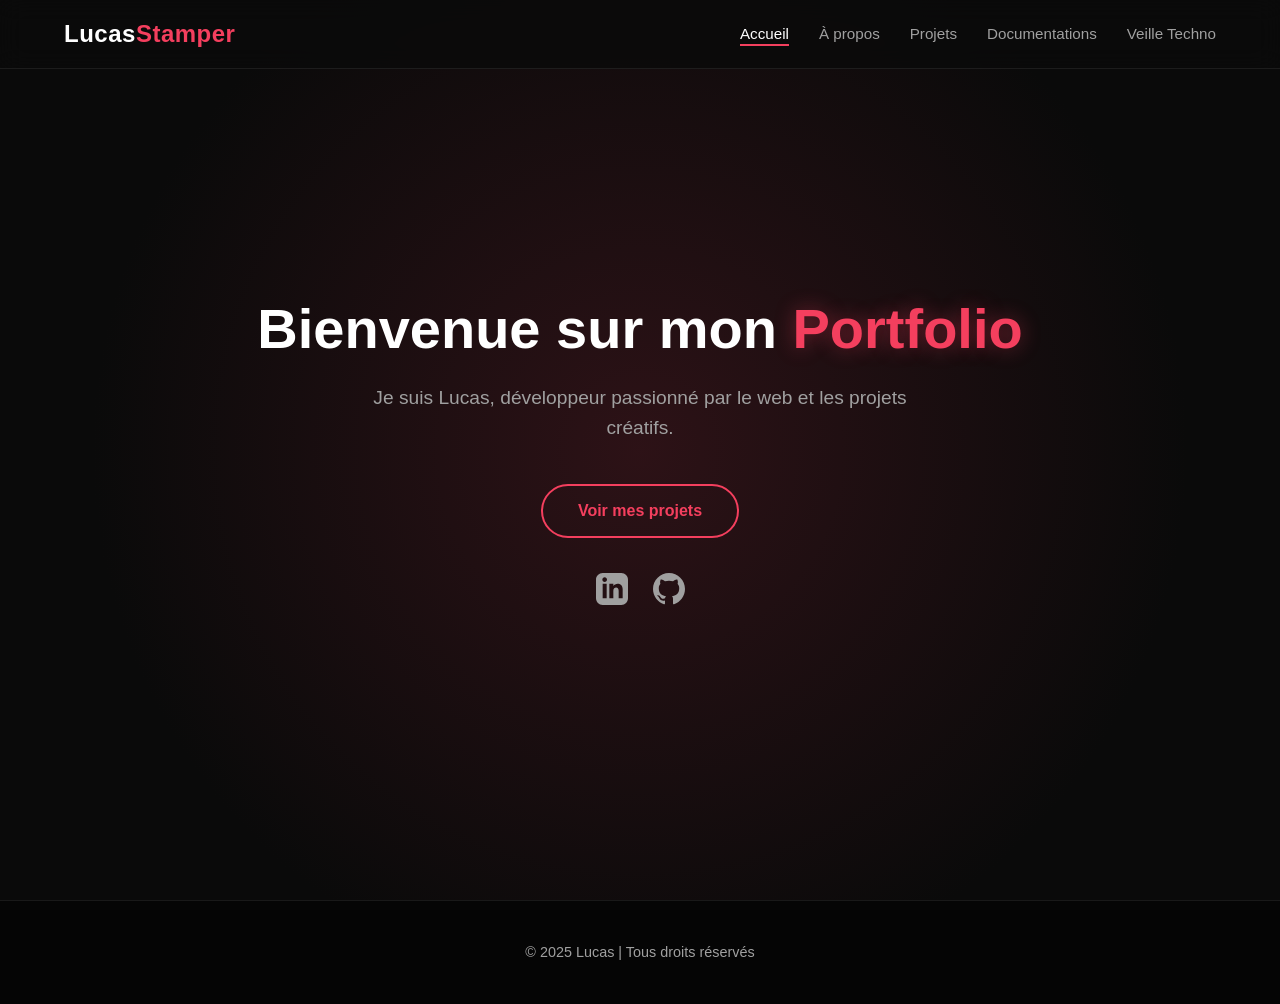
==== index.html @ 58abce3c "New Portfolio !" ====
<!DOCTYPE html>
<html lang="fr">

<head>
  <meta charset="UTF-8">
  <meta name="viewport" content="width=device-width, initial-scale=1.0">
  <title>Accueil | Portfolio de Lucas</title>
  <link rel="stylesheet" href="style.css">
  <script defer src="script.js"></script>
</head>

<body>
  <header>
    <nav class="navbar">
      <div class="logo">Lucas<span>Stamper</span></div>
      <ul class="nav-links">
        <li><a href="index.html" class="active">Accueil</a></li>
        <li><a href="about.html">À propos</a></li>
        <li><a href="projects.html">Projets</a></li>
        <li><a href="docs.html">Documentations</a></li>
        <li><a href="veille.html">Veille Techno</a></li>
      </ul>
    </nav>
  </header>

  <section class="hero">
    <h1>Bienvenue sur mon <span>Portfolio</span></h1>
    <p>Je suis Lucas, développeur passionné par le web et les projets créatifs.</p>
    <a href="projects.html" class="btn">Voir mes projets</a>

    <div class="social-links">
      <a href="https://www.linkedin.com/in/ton-profil/" target="_blank" aria-label="LinkedIn">
        <svg xmlns="http://www.w3.org/2000/svg" viewBox="0 0 24 24" fill="currentColor">
          <path
            d="M19 0h-14c-2.761 0-5 2.239-5 5v14c0 2.761 2.239 5 5 5h14c2.762 0 5-2.239 5-5v-14c0-2.761-2.238-5-5-5zm-11 19h-3v-11h3v11zm-1.5-12.268c-.966 0-1.75-.79-1.75-1.764s.784-1.764 1.75-1.764 1.75.79 1.75 1.764-.783 1.764-1.75 1.764zm13.5 12.268h-3v-5.604c0-3.368-4-3.113-4 0v5.604h-3v-11h3v1.765c1.396-2.586 7-2.777 7 2.476v6.759z" />
        </svg>
      </a>

      <a href="https://github.com/ton-profil" target="_blank" aria-label="GitHub">
        <svg xmlns="http://www.w3.org/2000/svg" viewBox="0 0 24 24" fill="currentColor">
          <path
            d="M12 0c-6.626 0-12 5.373-12 12 0 5.302 3.438 9.8 8.207 11.387.599.111.793-.261.793-.577v-2.234c-3.338.726-4.033-1.416-4.033-1.416-.546-1.387-1.333-1.756-1.333-1.756-1.089-.745.083-.729.083-.729 1.205.084 1.839 1.237 1.839 1.237 1.07 1.834 2.807 1.304 3.492.997.107-.775.418-1.305.762-1.604-2.665-.305-5.467-1.334-5.467-5.931 0-1.311.469-2.381 1.236-3.221-.124-.303-.535-1.524.117-3.176 0 0 1.008-.322 3.301 1.23.957-.266 1.983-.399 3.003-.404 1.02.005 2.047.138 3.006.404 2.291-1.552 3.297-1.23 3.297-1.23.653 1.653.242 2.874.118 3.176.77.84 1.235 1.911 1.235 3.221 0 4.609-2.807 5.624-5.479 5.921.43.372.823 1.102.823 2.222v3.293c0 .319.192.694.801.576 4.765-1.589 8.199-6.086 8.199-11.386 0-6.627-5.373-12-12-12z" />
        </svg>
      </a>
    </div>
  </section>



  <footer>
    <p>© 2025 Lucas | Tous droits réservés</p>
  </footer>
</body>

</html>
---- style.css ----
:root {
  /* --- PALETTE DE COULEURS (Rouge Rubis) --- */
  --primary: #f43f5e;       /* Rouge Rubis / Framboise */
  --primary-hover: #fb7185; /* Plus clair pour le hover */
  
  --bg-body: #0a0a0a;       /* Noir profond pour le fond */
  --bg-card: #161616;       /* Gris très sombre pour les cartes */
  
  --text-main: #ffffff;     /* Blanc pur */
  --text-muted: #a0a0a0;    /* Gris clair pour les sous-textes */
  
  --border-card: rgba(255, 255, 255, 0.08); /* Bordure subtile */
  
  /* Ombre rougeoyante subtile */
  --shadow: 0 10px 30px rgba(244, 63, 94, 0.15);
}

* {
  margin: 0;
  padding: 0;
  box-sizing: border-box;
}

body {
  font-family: 'Poppins', sans-serif;
  background-color: var(--bg-body);
  color: var(--text-main);
  overflow-x: hidden;
  line-height: 1.6;
}

/* --- NAVBAR --- */
.navbar {
  position: fixed;
  width: 100%;
  display: flex;
  justify-content: space-between;
  align-items: center;
  padding: 15px 5%;
  background: rgba(10, 10, 10, 0.8); /* Effet de transparence */
  backdrop-filter: blur(12px);      /* Effet de flou (Glassmorphism) */
  border-bottom: 1px solid var(--border-card);
  z-index: 1000;
  transition: all 0.3s ease;
}

.navbar.scrolled {
  padding: 10px 5%;
  background: rgba(10, 10, 10, 0.95);
}

.navbar .logo {
  font-size: 1.5rem;
  font-weight: 700;
  color: #fff;
  letter-spacing: 0.5px;
}

.navbar .logo span {
  color: var(--primary);
}

.nav-links {
  list-style: none;
  display: flex;
  gap: 30px;
}

.nav-links a {
  text-decoration: none;
  color: var(--text-muted);
  font-weight: 500;
  font-size: 0.95rem;
  transition: all 0.3s ease;
  position: relative;
}

/* Petit soulignement animé au survol */
.nav-links a::after {
  content: '';
  position: absolute;
  width: 0;
  height: 2px;
  bottom: -4px;
  left: 0;
  background-color: var(--primary);
  transition: width 0.3s;
}

.nav-links a:hover::after,
.nav-links a.active::after {
  width: 100%;
}

.nav-links a:hover,
.nav-links a.active {
  color: #fff;
}

/* --- HERO SECTION --- */
.hero {
  height: 100vh;
  display: flex;
  flex-direction: column;
  justify-content: center;
  align-items: center;
  text-align: center;
  padding: 0 20px;
  /* Fond subtil avec un halo rouge au centre */
  background: radial-gradient(circle at center, rgba(244, 63, 94, 0.15) 0%, rgba(10, 10, 10, 1) 70%);
}

.hero h1 {
  font-size: 3.5rem;
  font-weight: 700;
  margin-bottom: 20px;
  line-height: 1.2;
}

.hero span {
  color: var(--primary);
  /* Effet de texte brillant rouge */
  text-shadow: 0 0 20px rgba(244, 63, 94, 0.4);
}

.hero p {
  font-size: 1.2rem;
  max-width: 600px;
  color: var(--text-muted);
  margin-bottom: 40px;
}

/* --- BOUTONS --- */
.btn {
  display: inline-block;
  padding: 12px 35px;
  border: 2px solid var(--primary);
  background: transparent;
  color: var(--primary);
  text-decoration: none;
  font-weight: 600;
  border-radius: 50px;
  transition: all 0.3s ease;
}

.btn:hover {
  background: var(--primary);
  color: #fff; /* Blanc sur fond rouge */
  transform: translateY(-3px);
  box-shadow: 0 5px 15px rgba(244, 63, 94, 0.3);
}

/* --- PAGES CONTENU --- */
.page-content {
  padding: 140px 10% 80px;
  min-height: 100vh;
  background-color: var(--bg-body);
}

.page-content h1 {
  font-size: 2.5rem;
  margin-bottom: 50px;
  text-align: center;
  position: relative;
  display: inline-block;
  left: 50%;
  transform: translateX(-50%);
}

/* Petite ligne sous les titres H1 */
.page-content h1::before {
  content: '';
  position: absolute;
  width: 60px;
  height: 4px;
  background: var(--primary);
  bottom: -10px;
  left: 50%;
  transform: translateX(-50%);
  border-radius: 2px;
}

.page-content p {
  color: var(--text-muted);
  text-align: center;
  margin-bottom: 40px;
}

/* --- GRIDS & CARDS --- */
.skills,
.projects-grid,
.doc-list,
.veille-grid {
  display: grid;
  grid-template-columns: repeat(auto-fit, minmax(300px, 1fr));
  gap: 30px;
  width: 100%;
}

.skill-card,
.project-card,
.doc-item,
.veille-card {
  background: var(--bg-card);
  border: 1px solid var(--border-card);
  border-radius: 16px;
  padding: 30px;
  text-align: left;
  transition: transform 0.3s ease, border-color 0.3s ease;
  display: flex;
  flex-direction: column;
  justify-content: space-between;
}

.skill-card:hover,
.project-card:hover,
.doc-item:hover,
.veille-card:hover {
  transform: translateY(-7px);
  border-color: var(--primary);
  box-shadow: var(--shadow);
}

/* Titres des cartes */
.project-card h3, .doc-item h3, .veille-card h3, .skill-card h3 {
  color: #fff;
  margin: 15px 0 10px;
  font-size: 1.4rem;
}

.project-card p, .doc-item p, .veille-card p, .skill-card p {
  text-align: left;
  font-size: 0.95rem;
  margin-bottom: 20px;
}

/* Images dans les projets */
.project-card img {
  width: 100%;
  height: 180px;
  object-fit: cover;
  border-radius: 8px;
  margin-bottom: 15px;
}

#dimensions-fr {
  object-fit: contain;
  background: #fff;
  padding: 10px;
}

/* Lien principal */
.project-card a {
  text-decoration: none;
  color: inherit;
}

/* Bouton secondaire (v1) */
.v1 {
  margin-top: auto;
  font-size: 0.85rem;
  padding-top: 15px;
  border-top: 1px solid var(--border-card);
}
.v1 a {
  color: var(--primary);
  text-decoration: none;
  transition: 0.3s;
}
.v1 a:hover {
  text-decoration: underline;
  color: var(--primary-hover);
}

/* --- FOOTER --- */
footer {
  text-align: center;
  padding: 40px 0;
  background: #050505;
  border-top: 1px solid var(--border-card);
  color: var(--text-muted);
  font-size: 0.9rem;
}

/* --- ANIMATIONS --- */
.scroll-fade {
  opacity: 0;
  transform: translateY(40px);
  transition: all 0.8s cubic-bezier(0.25, 0.46, 0.45, 0.94);
}

.scroll-fade.visible {
  opacity: 1;
  transform: translateY(0);
}

/* --- RESPONSIVE (MOBILE) --- */
.burger {
  display: none;
  cursor: pointer;
}

.burger span {
  display: block;
  width: 25px;
  height: 3px;
  background-color: #fff;
  margin: 5px 0;
  transition: all 0.3s ease;
}

@media (max-width: 850px) {
  .hero h1 { font-size: 2.5rem; }
  
  .navbar { padding: 15px 20px; }
  
  .burger { display: block; z-index: 1001;}

  .nav-links {
    position: fixed;
    top: 0;
    right: 0;
    height: 100vh;
    width: 70%;
    background: #111;
    flex-direction: column;
    align-items: center;
    justify-content: center;
    transform: translateX(100%);
    transition: transform 0.4s ease-in-out;
    border-left: 1px solid var(--border-card);
  }

  .nav-links.nav-active {
    transform: translateX(0);
  }

  /* Burger actif (croix rouge) */
  .burger.toggle span:nth-child(1) { transform: rotate(-45deg) translate(-5px, 6px); background: var(--primary); }
  .burger.toggle span:nth-child(2) { opacity: 0; }
  .burger.toggle span:nth-child(3) { transform: rotate(45deg) translate(-5px, -6px); background: var(--primary); }
}

/* Style pour logo github et linkedin */

/* --- RESEAUX SOCIAUX (HERO) --- */
.social-links {
  margin-top: 35px;
  display: flex;
  gap: 25px;
  justify-content: center;
  align-items: center;
  animation: fadeIn 2s ease-in-out; /* Apparition douce */
}

.social-links a {
  display: flex;
  align-items: center;
  justify-content: center;
  transition: transform 0.3s ease;
}

.social-links svg {
  width: 32px;
  height: 32px;
  fill: var(--text-muted); /* Gris par défaut */
  transition: fill 0.3s ease, filter 0.3s ease;
}

/* Effet Hover : L'icône prend la couleur Rubis et grossit un peu */
.social-links a:hover {
  transform: translateY(-3px);
}

.social-links a:hover svg {
  fill: var(--primary); /* Devient rouge rubis */
  filter: drop-shadow(0 0 8px rgba(244, 63, 94, 0.6)); /* Petit effet néon */
}
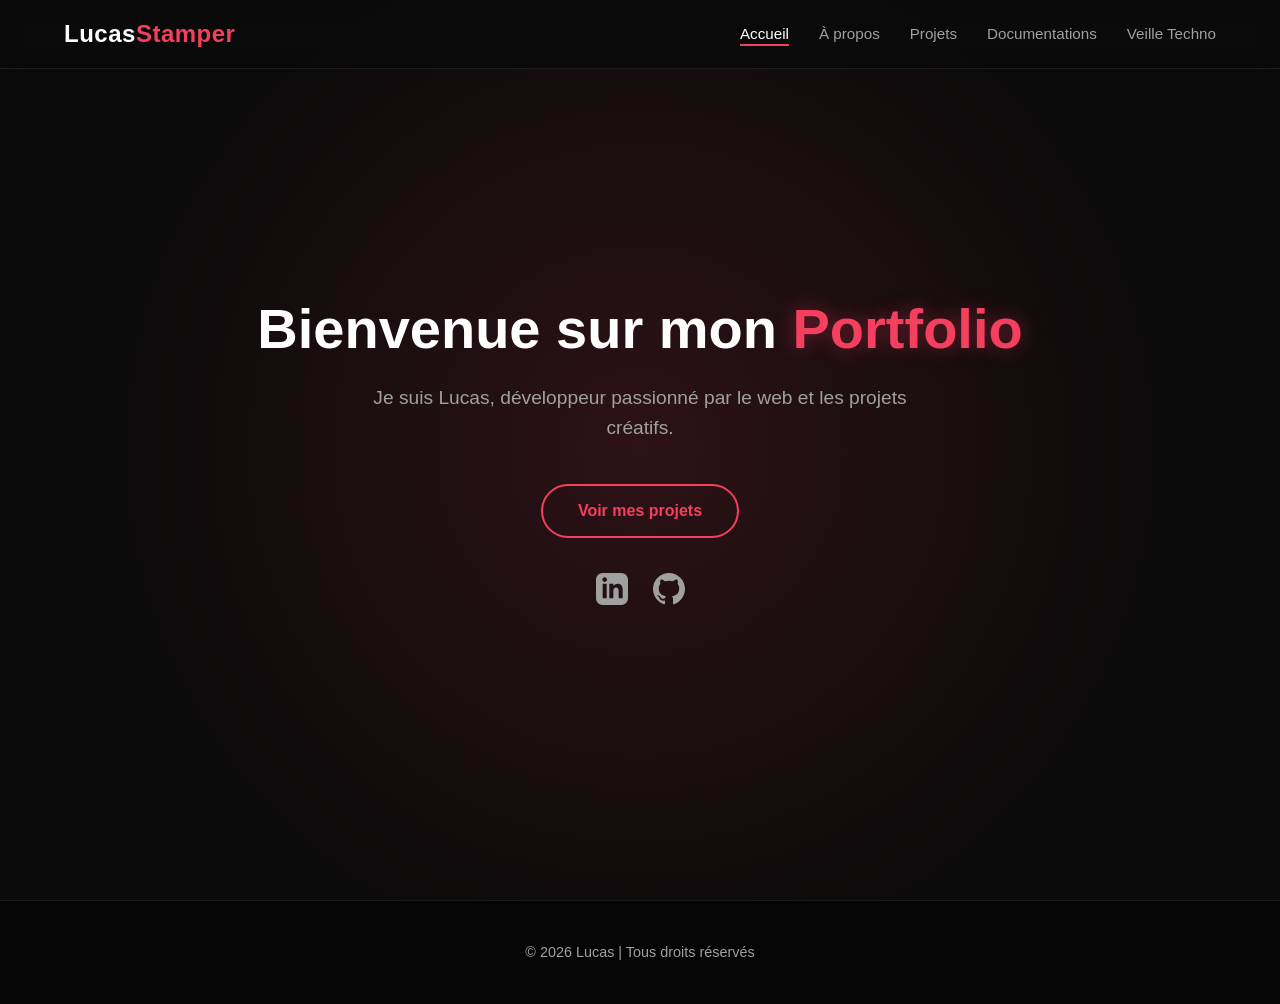
==== commit 37595370: "Update Portfolio" ====
--- a/index.html
+++ b/index.html
@@ -29,14 +29,14 @@
     <a href="projects.html" class="btn">Voir mes projets</a>
 
     <div class="social-links">
-      <a href="https://www.linkedin.com/in/ton-profil/" target="_blank" aria-label="LinkedIn">
+      <a href="https://www.linkedin.com/in/lucas-stamper-81a59a347/" target="_blank" aria-label="LinkedIn">
         <svg xmlns="http://www.w3.org/2000/svg" viewBox="0 0 24 24" fill="currentColor">
           <path
             d="M19 0h-14c-2.761 0-5 2.239-5 5v14c0 2.761 2.239 5 5 5h14c2.762 0 5-2.239 5-5v-14c0-2.761-2.238-5-5-5zm-11 19h-3v-11h3v11zm-1.5-12.268c-.966 0-1.75-.79-1.75-1.764s.784-1.764 1.75-1.764 1.75.79 1.75 1.764-.783 1.764-1.75 1.764zm13.5 12.268h-3v-5.604c0-3.368-4-3.113-4 0v5.604h-3v-11h3v1.765c1.396-2.586 7-2.777 7 2.476v6.759z" />
         </svg>
       </a>
 
-      <a href="https://github.com/ton-profil" target="_blank" aria-label="GitHub">
+      <a href="https://github.com/LucasStamper" target="_blank" aria-label="GitHub">
         <svg xmlns="http://www.w3.org/2000/svg" viewBox="0 0 24 24" fill="currentColor">
           <path
             d="M12 0c-6.626 0-12 5.373-12 12 0 5.302 3.438 9.8 8.207 11.387.599.111.793-.261.793-.577v-2.234c-3.338.726-4.033-1.416-4.033-1.416-.546-1.387-1.333-1.756-1.333-1.756-1.089-.745.083-.729.083-.729 1.205.084 1.839 1.237 1.839 1.237 1.07 1.834 2.807 1.304 3.492.997.107-.775.418-1.305.762-1.604-2.665-.305-5.467-1.334-5.467-5.931 0-1.311.469-2.381 1.236-3.221-.124-.303-.535-1.524.117-3.176 0 0 1.008-.322 3.301 1.23.957-.266 1.983-.399 3.003-.404 1.02.005 2.047.138 3.006.404 2.291-1.552 3.297-1.23 3.297-1.23.653 1.653.242 2.874.118 3.176.77.84 1.235 1.911 1.235 3.221 0 4.609-2.807 5.624-5.479 5.921.43.372.823 1.102.823 2.222v3.293c0 .319.192.694.801.576 4.765-1.589 8.199-6.086 8.199-11.386 0-6.627-5.373-12-12-12z" />
@@ -48,7 +48,7 @@
 
 
   <footer>
-    <p>© 2025 Lucas | Tous droits réservés</p>
+    <p>© 2026 Lucas | Tous droits réservés</p>
   </footer>
 </body>
 
--- a/style.css
+++ b/style.css
@@ -1,16 +1,23 @@
 :root {
   /* --- PALETTE DE COULEURS (Rouge Rubis) --- */
-  --primary: #f43f5e;       /* Rouge Rubis / Framboise */
-  --primary-hover: #fb7185; /* Plus clair pour le hover */
-  
-  --bg-body: #0a0a0a;       /* Noir profond pour le fond */
-  --bg-card: #161616;       /* Gris très sombre pour les cartes */
-  
-  --text-main: #ffffff;     /* Blanc pur */
-  --text-muted: #a0a0a0;    /* Gris clair pour les sous-textes */
-  
-  --border-card: rgba(255, 255, 255, 0.08); /* Bordure subtile */
-  
+  --primary: #f43f5e;
+  /* Rouge Rubis / Framboise */
+  --primary-hover: #fb7185;
+  /* Plus clair pour le hover */
+
+  --bg-body: #0a0a0a;
+  /* Noir profond pour le fond */
+  --bg-card: #161616;
+  /* Gris très sombre pour les cartes */
+
+  --text-main: #ffffff;
+  /* Blanc pur */
+  --text-muted: #a0a0a0;
+  /* Gris clair pour les sous-textes */
+
+  --border-card: rgba(255, 255, 255, 0.08);
+  /* Bordure subtile */
+
   /* Ombre rougeoyante subtile */
   --shadow: 0 10px 30px rgba(244, 63, 94, 0.15);
 }
@@ -37,8 +44,8 @@
   justify-content: space-between;
   align-items: center;
   padding: 15px 5%;
-  background: rgba(10, 10, 10, 0.8); /* Effet de transparence */
-  backdrop-filter: blur(12px);      /* Effet de flou (Glassmorphism) */
+  background: rgba(10, 10, 10, 0.8);
+  backdrop-filter: blur(12px);
   border-bottom: 1px solid var(--border-card);
   z-index: 1000;
   transition: all 0.3s ease;
@@ -75,7 +82,6 @@
   position: relative;
 }
 
-/* Petit soulignement animé au survol */
 .nav-links a::after {
   content: '';
   position: absolute;
@@ -106,7 +112,6 @@
   align-items: center;
   text-align: center;
   padding: 0 20px;
-  /* Fond subtil avec un halo rouge au centre */
   background: radial-gradient(circle at center, rgba(244, 63, 94, 0.15) 0%, rgba(10, 10, 10, 1) 70%);
 }
 
@@ -119,7 +124,6 @@
 
 .hero span {
   color: var(--primary);
-  /* Effet de texte brillant rouge */
   text-shadow: 0 0 20px rgba(244, 63, 94, 0.4);
 }
 
@@ -145,7 +149,7 @@
 
 .btn:hover {
   background: var(--primary);
-  color: #fff; /* Blanc sur fond rouge */
+  color: #fff;
   transform: translateY(-3px);
   box-shadow: 0 5px 15px rgba(244, 63, 94, 0.3);
 }
@@ -162,19 +166,21 @@
   margin-bottom: 50px;
   text-align: center;
   position: relative;
-  display: inline-block;
-  left: 50%;
-  transform: translateX(-50%);
-}
-
-/* Petite ligne sous les titres H1 */
+  display: block;
+  /* Corrigé : display block pour un centrage propre */
+  width: 100%;
+  left: 0;
+  transform: none;
+}
+
 .page-content h1::before {
   content: '';
   position: absolute;
   width: 60px;
   height: 4px;
   background: var(--primary);
-  bottom: -10px;
+  bottom: -15px;
+  /* Ajusté pour ne pas chevaucher le texte */
   left: 50%;
   transform: translateX(-50%);
   border-radius: 2px;
@@ -187,13 +193,17 @@
 }
 
 /* --- GRIDS & CARDS --- */
-.skills,
 .projects-grid,
 .doc-list,
 .veille-grid {
   display: grid;
   grid-template-columns: repeat(auto-fit, minmax(300px, 1fr));
   gap: 30px;
+  width: 100%;
+}
+
+.skills {
+  display: block; /* On annule le grid ici */
   width: 100%;
 }
 
@@ -221,20 +231,147 @@
   box-shadow: var(--shadow);
 }
 
-/* Titres des cartes */
-.project-card h3, .doc-item h3, .veille-card h3, .skill-card h3 {
+/* --- CONFIGURATION GRID SKILLS --- */
+.skills-container {
+  margin-top: 50px;
+  text-align: center;
+  width: 100%;
+}
+
+.skills-grid {
+  display: grid;
+  /* On force 5 colonnes de même taille */
+  grid-template-columns: repeat(5, 1fr); 
+  gap: 20px;
+  margin: 30px auto 0 auto;
+  max-width: 1000px; /* Pour que les cartes ne soient pas trop larges */
+}
+/* On s'assure que les cartes mini ne dépassent pas */
+.skill-card-mini {
+  background: #ffffff;
+  border: 1px solid #eaeaea;
+  border-radius: 12px;
+  padding: 20px 10px;
+  display: flex;
+  flex-direction: column;
+  align-items: center;
+  justify-content: center;
+  transition: all 0.3s ease;
+  min-width: 0;
+  /* Important pour éviter que le contenu ne force la largeur */
+}
+
+.skill-card-mini:hover {
+  transform: translateY(-5px);
+  box-shadow: 0 8px 15px rgba(0, 0, 0, 0.1);
+  border-color: #ddd;
+}
+
+.skill-card-mini i {
+  font-size: 2.5rem;
+  margin-bottom: 10px;
+}
+
+.skill-card-mini span {
+  font-size: 0.85rem;
+  font-weight: 600;
+  color: #444;
+}
+
+/* Couleurs des logos */
+.color-html {
+  color: #E34F26;
+}
+
+.color-css {
+  color: #1572B6;
+}
+
+.color-js {
+  color: #F7DF1E;
+}
+
+.color-php {
+  color: #777BB4;
+}
+
+.color-symfony {
+  color: #000000;
+}
+
+.color-tailwind {
+  color: #38BDF8;
+}
+
+.color-figma {
+  color: #F24E1E;
+}
+
+.color-ps {
+  color: #31A8FF;
+}
+
+.color-github {
+  color: #181717;
+}
+
+.color-docker {
+  color: #2496ED;
+}
+
+.color-trello {
+  color: #0079BF;
+}
+
+.color-react {
+  color: #61DAFB;
+}
+
+.skill-card-mini:hover .color-react {
+  animation: rotate-react 3s linear infinite;
+}
+
+@keyframes rotate-react {
+  from {
+    transform: rotate(0deg);
+  }
+
+  to {
+    transform: rotate(360deg);
+  }
+}
+
+@media (max-width: 1024px) {
+  .skills-grid {
+    grid-template-columns: repeat(3, 1fr); /* 3 par ligne sur tablette */
+  }
+}
+
+@media (max-width: 600px) {
+  .skills-grid {
+    grid-template-columns: repeat(2, 1fr); /* 2 par ligne sur mobile */
+  }
+}
+
+/* --- CARTES & IMAGES --- */
+.project-card h3,
+.doc-item h3,
+.veille-card h3,
+.skill-card h3 {
   color: #fff;
   margin: 15px 0 10px;
   font-size: 1.4rem;
 }
 
-.project-card p, .doc-item p, .veille-card p, .skill-card p {
+.project-card p,
+.doc-item p,
+.veille-card p,
+.skill-card p {
   text-align: left;
   font-size: 0.95rem;
   margin-bottom: 20px;
 }
 
-/* Images dans les projets */
 .project-card img {
   width: 100%;
   height: 180px;
@@ -249,30 +386,25 @@
   padding: 10px;
 }
 
-/* Lien principal */
-.project-card a {
-  text-decoration: none;
-  color: inherit;
-}
-
-/* Bouton secondaire (v1) */
 .v1 {
   margin-top: auto;
   font-size: 0.85rem;
   padding-top: 15px;
   border-top: 1px solid var(--border-card);
 }
+
 .v1 a {
   color: var(--primary);
   text-decoration: none;
   transition: 0.3s;
 }
+
 .v1 a:hover {
   text-decoration: underline;
   color: var(--primary-hover);
 }
 
-/* --- FOOTER --- */
+/* --- FOOTER & ANIMATIONS --- */
 footer {
   text-align: center;
   padding: 40px 0;
@@ -282,7 +414,6 @@
   font-size: 0.9rem;
 }
 
-/* --- ANIMATIONS --- */
 .scroll-fade {
   opacity: 0;
   transform: translateY(40px);
@@ -294,7 +425,7 @@
   transform: translateY(0);
 }
 
-/* --- RESPONSIVE (MOBILE) --- */
+/* --- RESPONSIVE MOBILE --- */
 .burger {
   display: none;
   cursor: pointer;
@@ -310,11 +441,18 @@
 }
 
 @media (max-width: 850px) {
-  .hero h1 { font-size: 2.5rem; }
-  
-  .navbar { padding: 15px 20px; }
-  
-  .burger { display: block; z-index: 1001;}
+  .hero h1 {
+    font-size: 2.5rem;
+  }
+
+  .navbar {
+    padding: 15px 20px;
+  }
+
+  .burger {
+    display: block;
+    z-index: 1001;
+  }
 
   .nav-links {
     position: fixed;
@@ -335,22 +473,29 @@
     transform: translateX(0);
   }
 
-  /* Burger actif (croix rouge) */
-  .burger.toggle span:nth-child(1) { transform: rotate(-45deg) translate(-5px, 6px); background: var(--primary); }
-  .burger.toggle span:nth-child(2) { opacity: 0; }
-  .burger.toggle span:nth-child(3) { transform: rotate(45deg) translate(-5px, -6px); background: var(--primary); }
-}
-
-/* Style pour logo github et linkedin */
-
-/* --- RESEAUX SOCIAUX (HERO) --- */
+  .burger.toggle span:nth-child(1) {
+    transform: rotate(-45deg) translate(-5px, 6px);
+    background: var(--primary);
+  }
+
+  .burger.toggle span:nth-child(2) {
+    opacity: 0;
+  }
+
+  .burger.toggle span:nth-child(3) {
+    transform: rotate(45deg) translate(-5px, -6px);
+    background: var(--primary);
+  }
+}
+
+/* --- RESEAUX SOCIAUX --- */
 .social-links {
   margin-top: 35px;
   display: flex;
   gap: 25px;
   justify-content: center;
   align-items: center;
-  animation: fadeIn 2s ease-in-out; /* Apparition douce */
+  animation: fadeIn 2s ease-in-out;
 }
 
 .social-links a {
@@ -363,16 +508,330 @@
 .social-links svg {
   width: 32px;
   height: 32px;
-  fill: var(--text-muted); /* Gris par défaut */
+  fill: var(--text-muted);
   transition: fill 0.3s ease, filter 0.3s ease;
 }
 
-/* Effet Hover : L'icône prend la couleur Rubis et grossit un peu */
 .social-links a:hover {
   transform: translateY(-3px);
 }
 
 .social-links a:hover svg {
-  fill: var(--primary); /* Devient rouge rubis */
-  filter: drop-shadow(0 0 8px rgba(244, 63, 94, 0.6)); /* Petit effet néon */
+  fill: var(--primary);
+  filter: drop-shadow(0 0 8px rgba(244, 63, 94, 0.6));
+}
+
+/* ==========================================================================
+   NOUVEAUX STYLES : DOCUMENTATION TECHNIQUE
+   ========================================================================== */
+
+.doc-section {
+  max-width: 900px;
+  margin: 0 auto 60px auto;
+  text-align: left;
+}
+
+.doc-section h2 {
+  color: var(--text-main);
+  font-size: 1.8rem;
+  margin-bottom: 25px;
+  padding-left: 15px;
+  border-left: 4px solid var(--primary);
+}
+
+.doc-section h3 {
+  color: var(--primary-hover);
+  margin: 30px 0 15px 0;
+  font-size: 1.3rem;
+}
+
+.doc-section p {
+  text-align: left;
+  /* Alignement à gauche pour la doc */
+  margin-bottom: 20px;
+  color: var(--text-muted);
+}
+
+.doc-section ul {
+  padding-left: 20px;
+  margin-bottom: 20px;
+  color: var(--text-muted);
+}
+
+.doc-section li {
+  margin-bottom: 10px;
+}
+
+/* Tableaux Technique */
+.doc-table {
+  width: 100%;
+  border-collapse: collapse;
+  margin: 25px 0;
+  background: var(--bg-card);
+  border-radius: 12px;
+  overflow: hidden;
+  border: 1px solid var(--border-card);
+}
+
+.doc-table th {
+  background-color: rgba(244, 63, 94, 0.1);
+  color: var(--primary);
+  padding: 15px;
+  text-align: left;
+  border-bottom: 2px solid var(--primary);
+}
+
+.doc-table td {
+  padding: 15px;
+  border-bottom: 1px solid var(--border-card);
+  color: var(--text-muted);
+}
+
+/* Blocs de Code */
+.code-container {
+  background: #000000;
+  border-left: 4px solid var(--primary);
+  padding: 20px;
+  border-radius: 8px;
+  font-family: 'Fira Code', 'Courier New', monospace;
+  margin: 25px 0;
+  overflow-x: auto;
+}
+
+.code-container pre {
+  margin: 0;
+}
+
+.code-container code {
+  color: #e0e0e0;
+  font-size: 0.9rem;
+}
+
+/* Cadre Images Taille Fixe */
+.doc-image-wrapper {
+  background: var(--bg-card);
+  border: 1px solid var(--border-card);
+  border-radius: 16px;
+  padding: 20px;
+  margin: 30px 0;
+  display: flex;
+  flex-direction: column;
+  justify-content: center;
+  align-items: center;
+}
+
+.doc-image-wrapper i {
+  font-size: 2.5rem;
+  color: var(--primary);
+  margin-bottom: 15px;
+}
+
+.doc-image-wrapper img {
+  width: 100%;
+  max-width: 800px;
+  height: 450px;
+  /* HAUTEUR FIXE */
+  object-fit: cover;
+  /* Remplit sans déformer */
+  border-radius: 8px;
+  border: 1px solid var(--border-card);
+  box-shadow: 0 10px 20px rgba(0, 0, 0, 0.5);
+}
+
+.doc-image-wrapper p {
+  font-style: italic;
+  font-size: 0.9rem;
+  margin-top: 15px;
+  color: var(--text-muted);
+}
+
+.back-button-container {
+  width: 100%;
+  max-width: 900px;
+  margin: 0 auto 30px auto;
+  text-align: left;
+}
+
+.btn-back {
+  display: inline-flex;
+  align-items: center;
+  gap: 10px;
+  color: var(--text-muted);
+  text-decoration: none;
+  font-weight: 500;
+  transition: all 0.3s ease;
+  padding: 8px 15px;
+  border-radius: 8px;
+  background: rgba(255, 255, 255, 0.05);
+  border: 1px solid var(--border-card);
+}
+
+.btn-back i {
+  font-size: 0.9rem;
+  transition: transform 0.3s ease;
+}
+
+.btn-back:hover {
+  color: var(--primary);
+  background: rgba(244, 63, 94, 0.1);
+  border-color: var(--primary);
+}
+
+.btn-back:hover i {
+  transform: translateX(-5px);
+  /* Petit effet de mouvement vers la gauche */
+}
+
+/* page ABOUT */
+
+/* --- LAYOUT À PROPOS --- */
+.about-container {
+  max-width: 1000px;
+  margin: 0 auto;
+}
+
+.about-intro {
+  display: flex;
+  align-items: center;
+  gap: 50px;
+  margin-bottom: 80px;
+  text-align: left;
+}
+
+.about-text {
+  flex: 2;
+}
+
+.about-text h1 {
+  text-align: left;
+  left: 0;
+  transform: none;
+  margin-bottom: 30px;
+}
+
+.about-text h1::before {
+  left: 30px;
+}
+
+.about-text p {
+  text-align: left;
+  margin-bottom: 20px;
+  font-size: 1.1rem;
+}
+
+.about-image {
+  flex: 1;
+  display: flex;
+  justify-content: center;
+}
+
+.profile-frame {
+  width: 250px;
+  height: 250px;
+  border-radius: 30px;
+  background: var(--bg-card);
+  border: 2px solid var(--primary);
+  display: flex;
+  align-items: center;
+  justify-content: center;
+  font-size: 5rem;
+  color: var(--primary);
+  box-shadow: var(--shadow);
+}
+
+/* --- TIMELINE --- */
+.section-title {
+  font-size: 2rem;
+  margin: 60px 0 40px;
+  color: var(--text-main);
+  text-align: center;
+}
+
+.timeline {
+  position: relative;
+  max-width: 800px;
+  margin: 0 auto;
+  padding-left: 30px;
+  border-left: 2px solid var(--border-card);
+}
+
+.timeline-item {
+  position: relative;
+  margin-bottom: 40px;
+}
+
+.timeline-dot {
+  position: absolute;
+  left: -41px;
+  top: 5px;
+  width: 20px;
+  height: 20px;
+  background: var(--primary);
+  border-radius: 50%;
+  box-shadow: 0 0 10px var(--primary);
+}
+
+.timeline-date {
+  font-weight: 700;
+  color: var(--primary);
+  margin-bottom: 5px;
+}
+
+.timeline-content {
+  background: var(--bg-card);
+  padding: 20px;
+  border-radius: 12px;
+  border: 1px solid var(--border-card);
+}
+
+/* --- PASSIONS --- */
+.passions-grid {
+  display: grid;
+  grid-template-columns: 1fr 1fr;
+  gap: 30px;
+  margin-top: 30px;
+}
+
+.passion-card {
+  background: var(--bg-card);
+  padding: 40px;
+  border-radius: 16px;
+  text-align: center;
+  border: 1px solid var(--border-card);
+  transition: 0.3s;
+}
+
+.passion-card i {
+  font-size: 3rem;
+  color: var(--primary);
+  margin-bottom: 20px;
+}
+
+.passion-card:hover {
+  border-color: var(--primary);
+  transform: translateY(-10px);
+}
+
+/* --- RESPONSIVE --- */
+@media (max-width: 850px) {
+  .about-intro {
+    flex-direction: column-reverse;
+    text-align: center;
+  }
+
+  .about-text h1 {
+    text-align: center;
+  }
+
+  .about-text h1::before {
+    left: 50%;
+  }
+
+  .about-text p {
+    text-align: center;
+  }
+
+  .passions-grid {
+    grid-template-columns: 1fr;
+  }
 }
